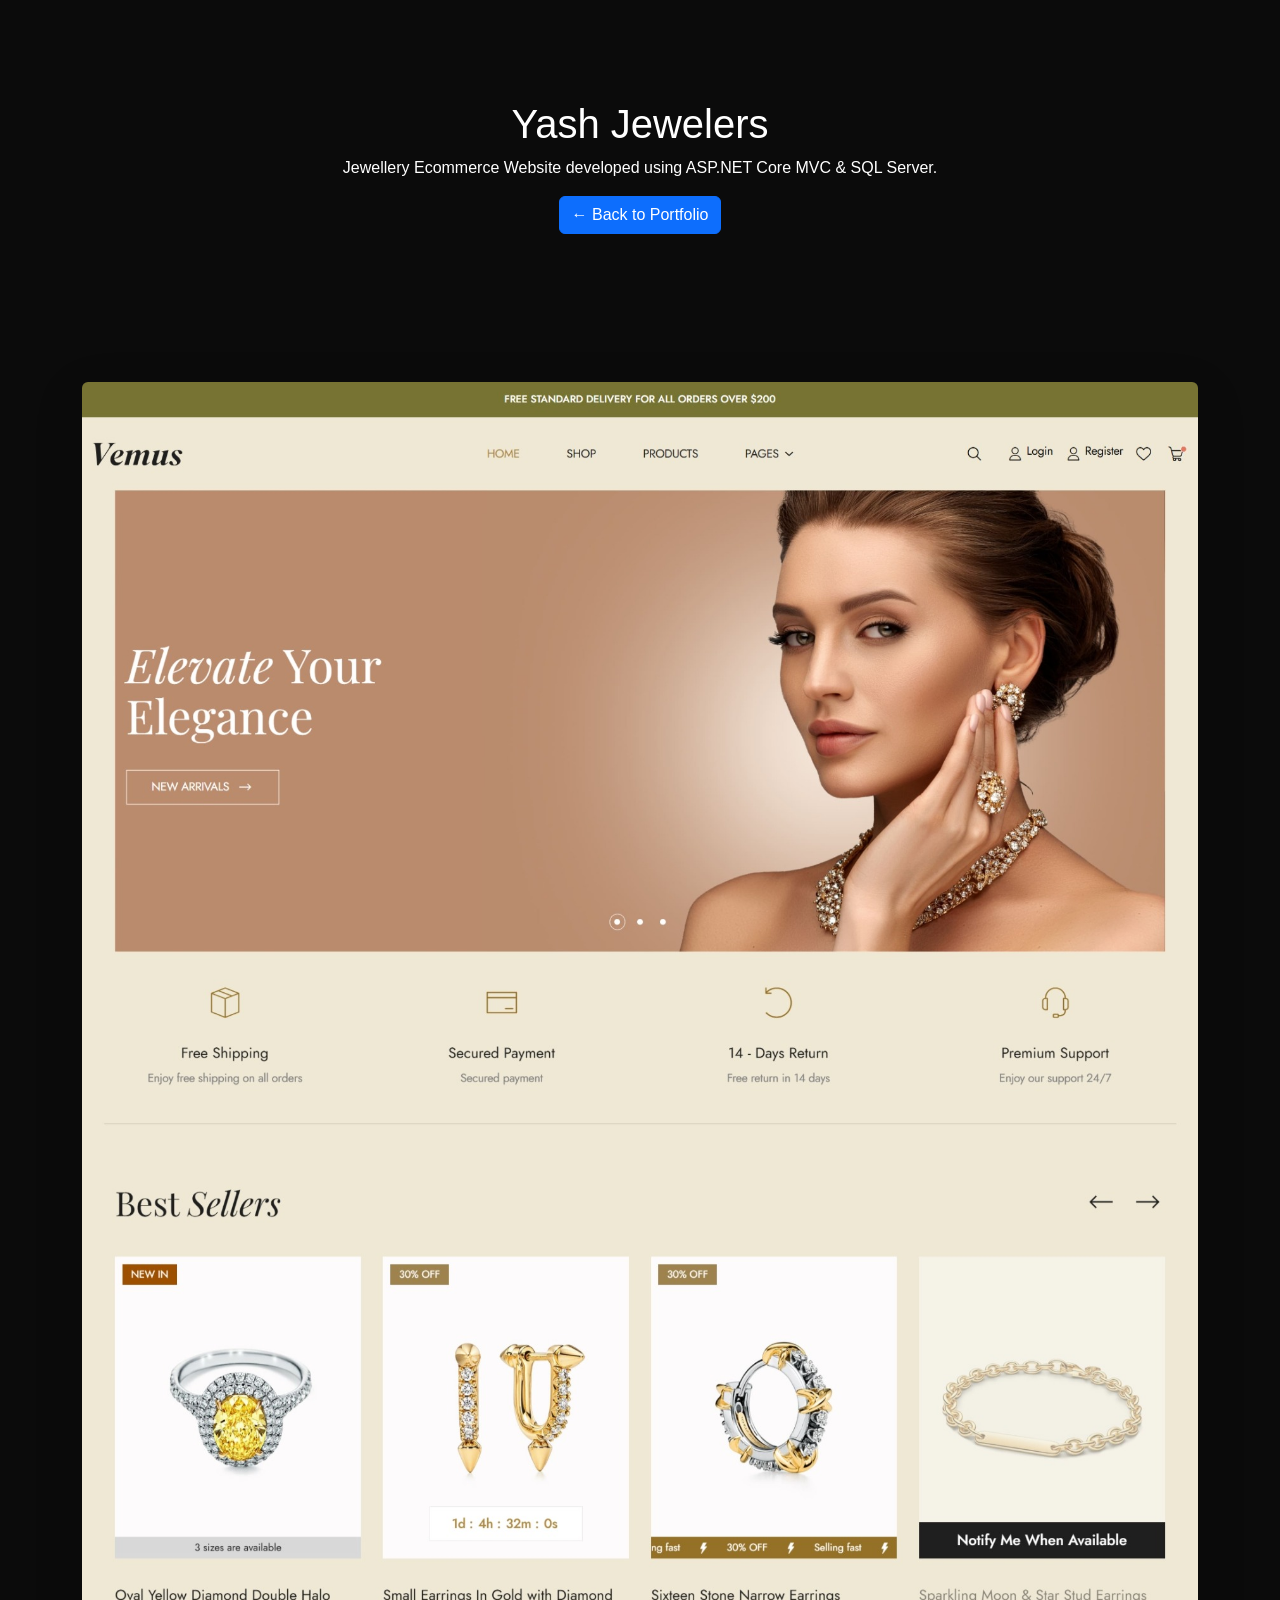
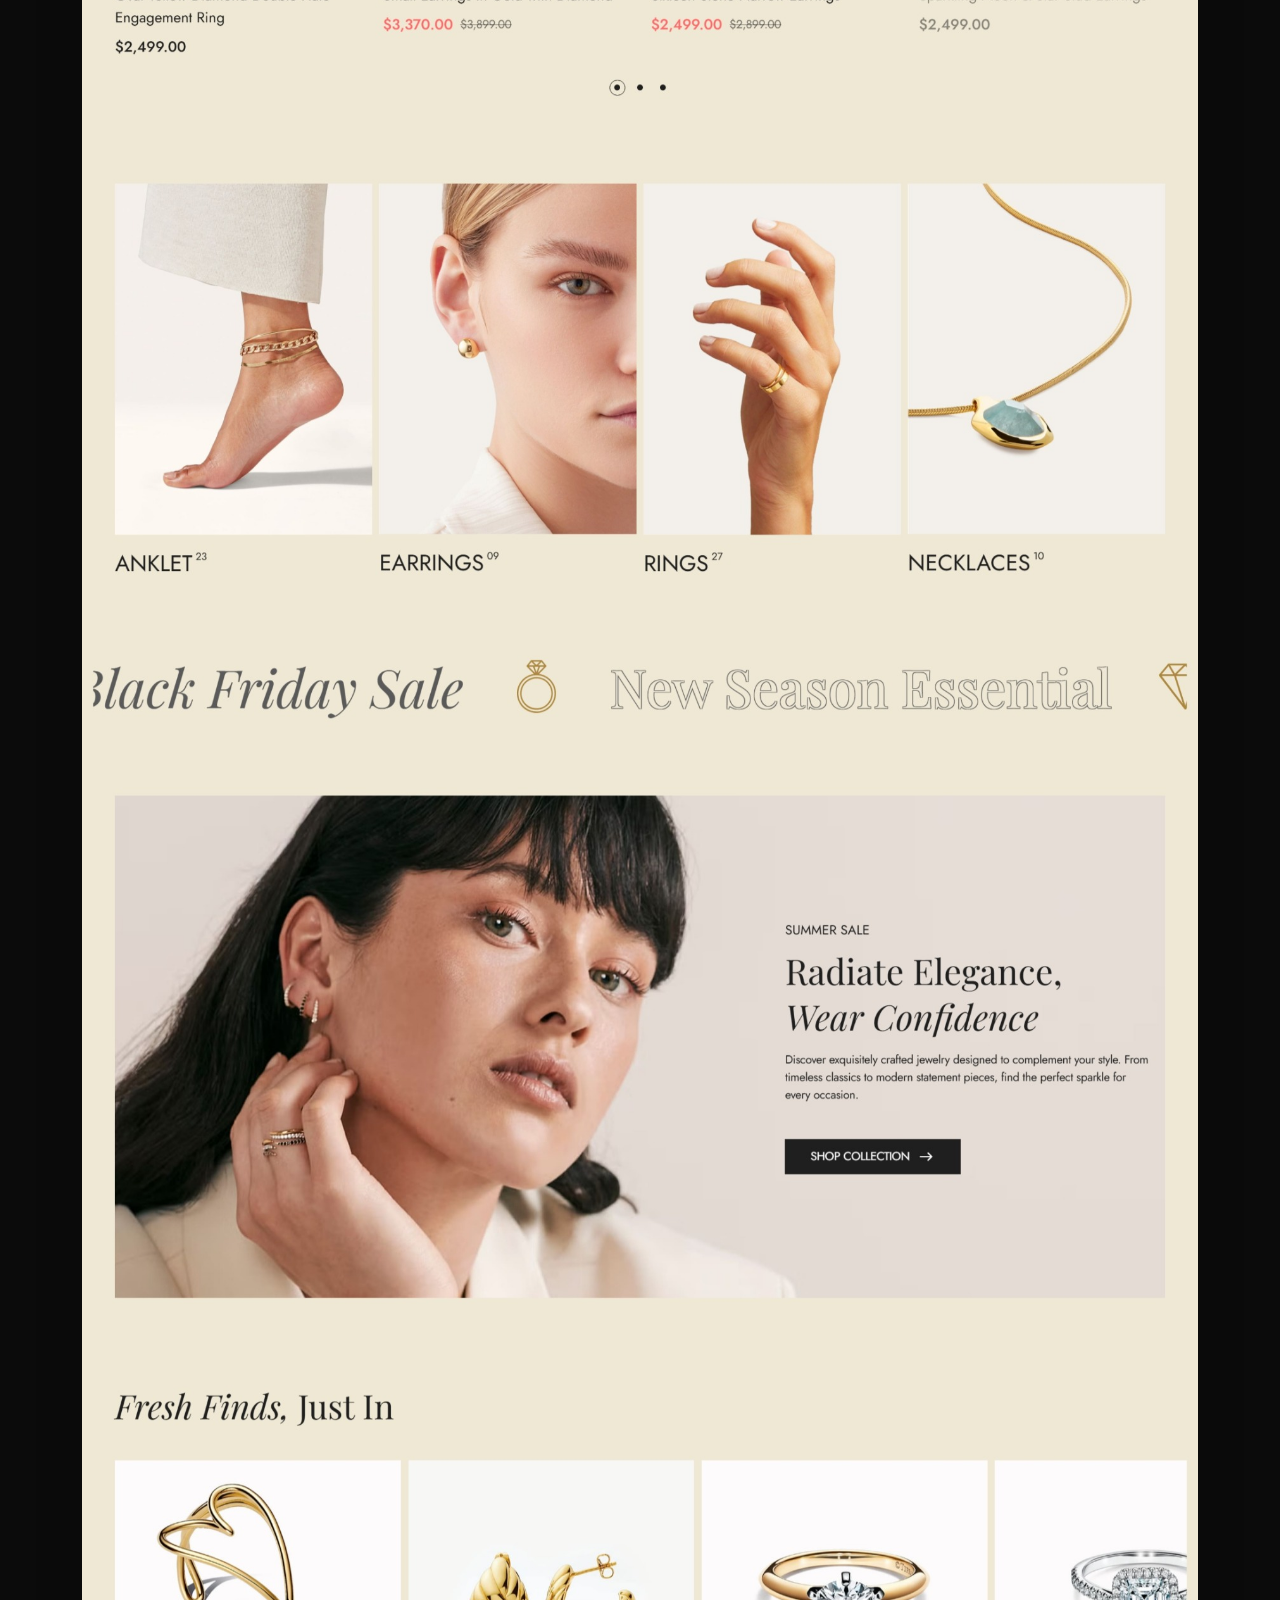
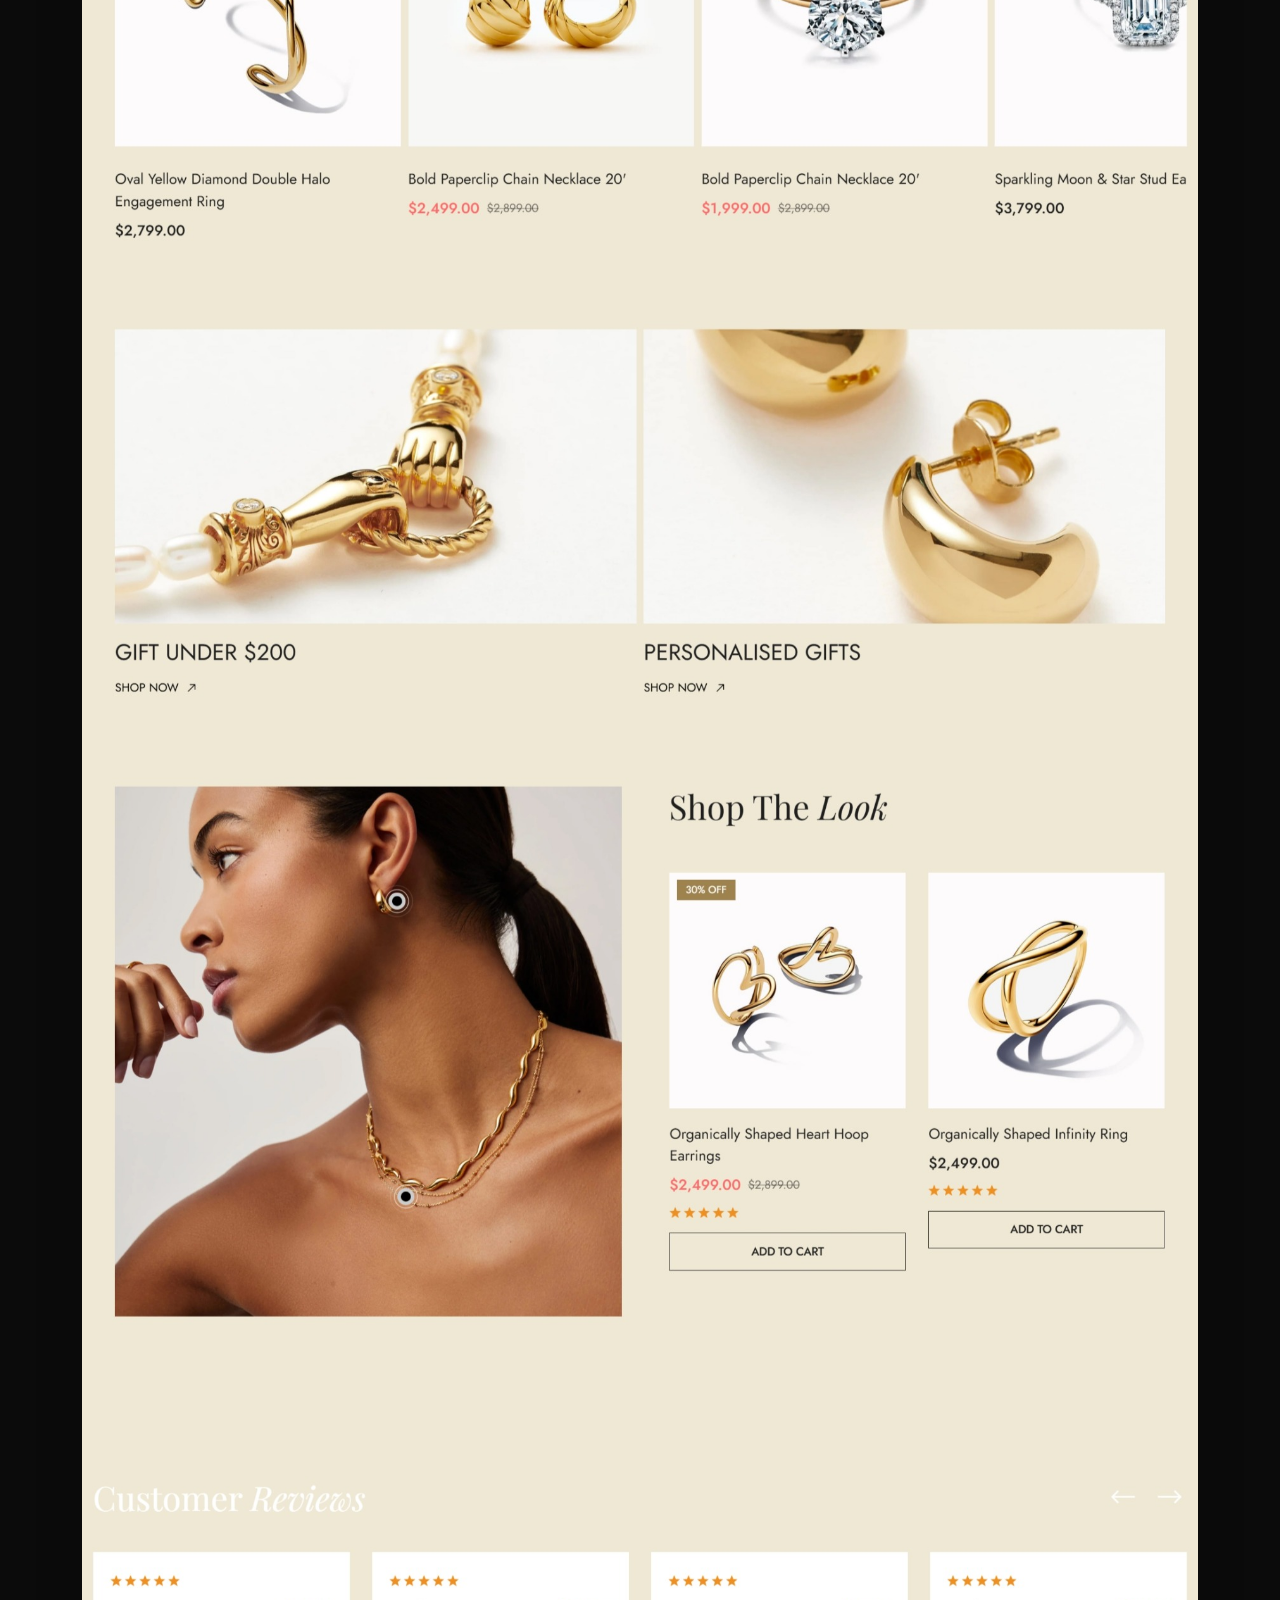
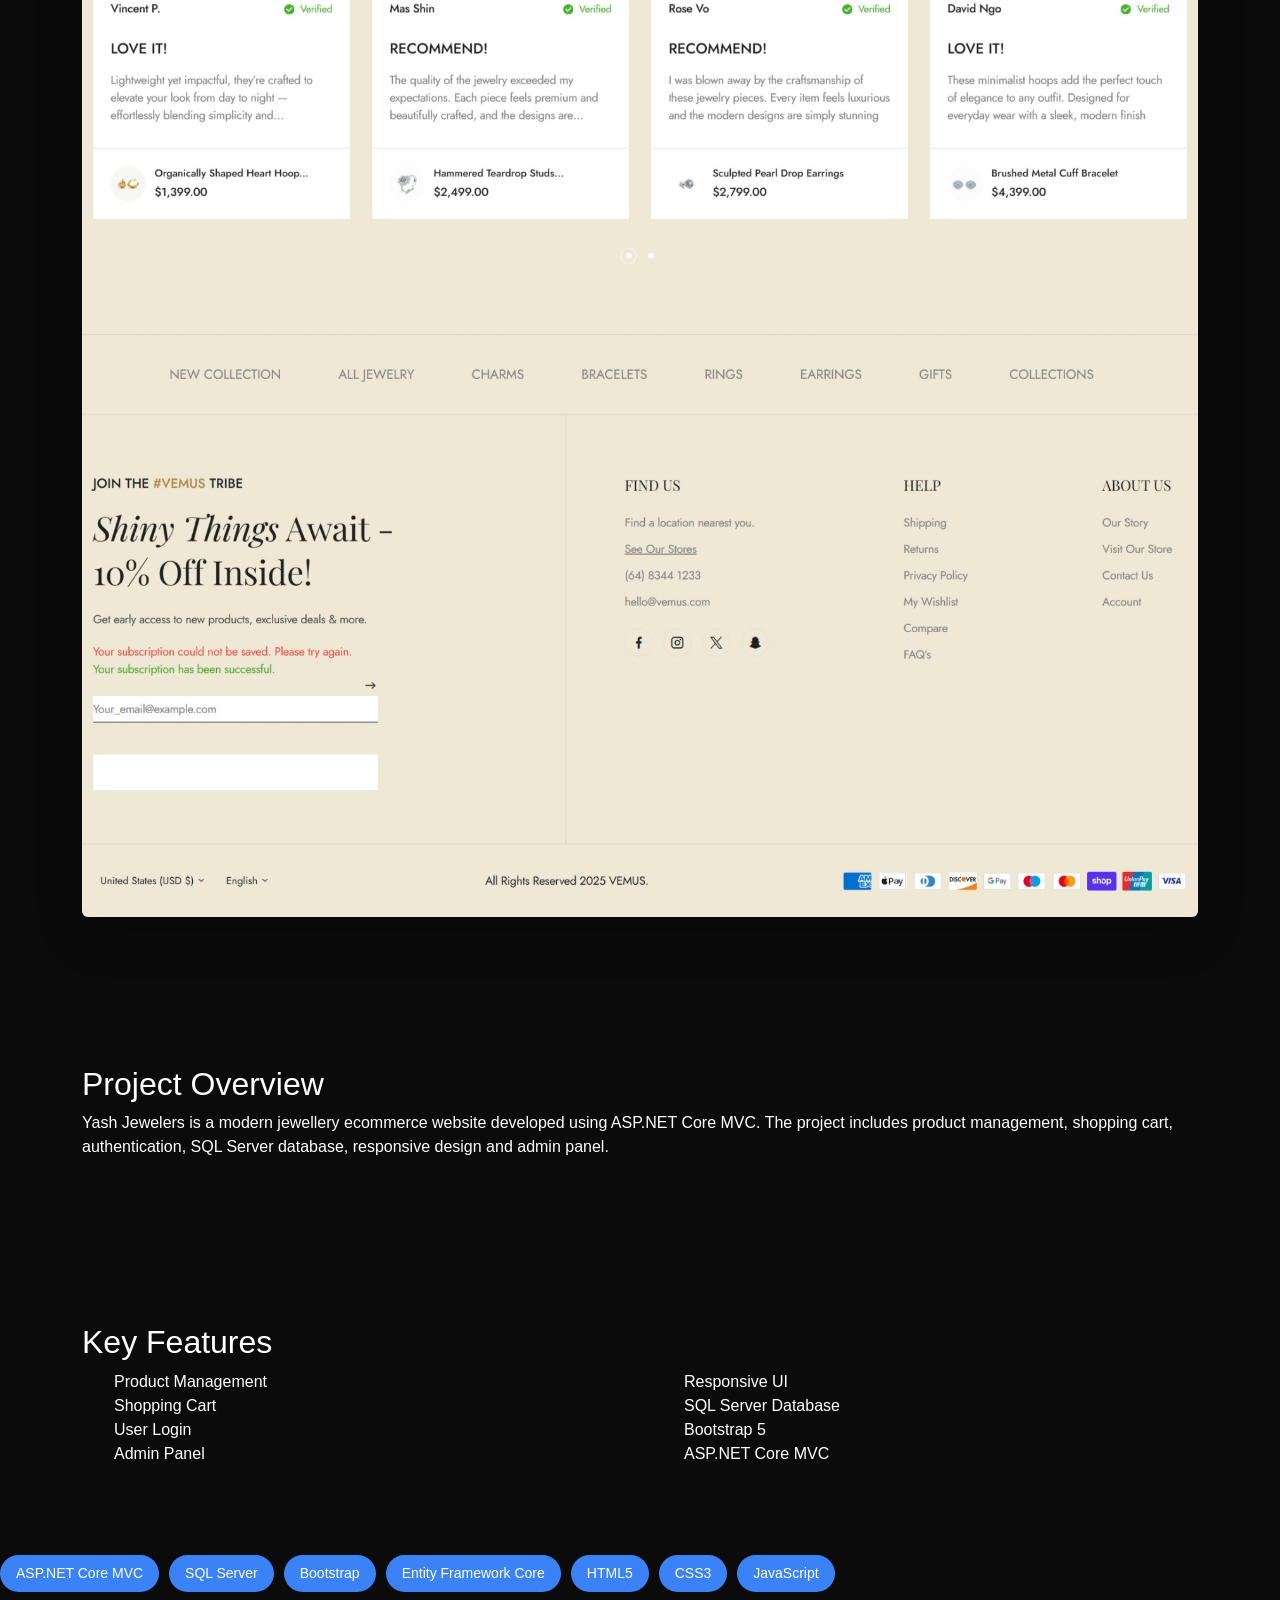
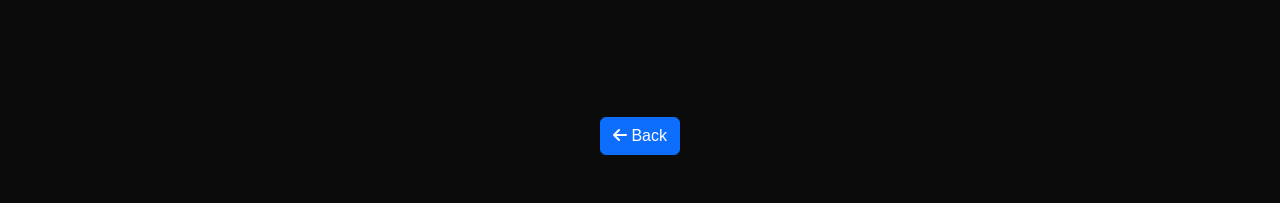
==== yash-jewelers.html @ 98152ed1 "Initial Portfolio" ====
<!DOCTYPE html>
<html lang="en">

<head>

<meta charset="UTF-8">

<meta name="viewport" content="width=device-width, initial-scale=1.0">

<title>Yash Jewelers | Muhammad Sami</title>

<link href="https://cdn.jsdelivr.net/npm/bootstrap@5.3.8/dist/css/bootstrap.min.css" rel="stylesheet">

<link rel="stylesheet"
href="https://cdnjs.cloudflare.com/ajax/libs/font-awesome/6.7.2/css/all.min.css">

<link rel="stylesheet" href="css/style.css">

</head>

<body>




    <section class="project-hero">

<div class="container text-center">

<h1>Yash Jewelers</h1>

<p>

Jewellery Ecommerce Website developed using
ASP.NET Core MVC & SQL Server.

</p>

<a href="index.html" class="btn btn-primary">

← Back to Portfolio

</a>

</div>

</section>


<section class="container py-5">

<img

src="Projects/Yash Jewelers.png.jpeg"

class="img-fluid rounded shadow-lg"

alt="">

</section>


<section class="container pb-5">

<h2>Project Overview</h2>

<p>

Yash Jewelers is a modern jewellery ecommerce website
developed using ASP.NET Core MVC.

The project includes product management,
shopping cart,
authentication,
SQL Server database,
responsive design
and admin panel.

</p>

</section>



<section class="container pb-5">

<h2>Key Features</h2>

<div class="row">

<div class="col-md-6">

<ul>

<li>Product Management</li>

<li>Shopping Cart</li>

<li>User Login</li>

<li>Admin Panel</li>

</ul>

</div>

<div class="col-md-6">

<ul>

<li>Responsive UI</li>

<li>SQL Server Database</li>

<li>Bootstrap 5</li>

<li>ASP.NET Core MVC</li>

</ul>

</div>

</div>

</section>



<div class="project-tech">

<span>ASP.NET Core MVC</span>

<span>SQL Server</span>

<span>Bootstrap</span>

<span>Entity Framework Core</span>

<span>HTML5</span>

<span>CSS3</span>

<span>JavaScript</span>

</div>


<!-- =========================
        Buttons
========================== -->

<section class="container text-center pb-5">

    <a href="index.html"

        class="btn btn-primary custom-btn">

        <i class="fa-solid fa-arrow-left"></i>

        Back

    </a>

</section>

<!-- Bootstrap JS -->

<script src="https://cdn.jsdelivr.net/npm/bootstrap@5.3.8/dist/js/bootstrap.bundle.min.js"></script>






</body>

</html>
---- css/style.css ----
/* =========================
   Google Font
========================= */

*{
    margin:0;
    padding:0;
    box-sizing:border-box;
}

html{
    scroll-behavior:smooth;
}

body{

    font-family:'Inter',sans-serif;

    background:#0B0B0B;

    color:#ffffff;

    overflow-x:hidden;
}

a{

    text-decoration:none;
    color:inherit;
}

ul{

    list-style:none;
}

img{

    max-width:100%;
    display:block;
}

.container{

    max-width:1140px;
}

section{
        padding:100px 0;
}

/* ===========================
        Navbar
=========================== */

.custom-navbar{

    position: fixed;
    top:0;
    left:0;
    width:100%;

    z-index:999;

    padding:18px 0;

    background:rgba(15,15,15,.70);

    backdrop-filter:blur(18px);

    border-bottom:1px solid rgba(255,255,255,.08);
}

.logo{

    font-size:30px;

    font-weight:800;

    color:#fff !important;
}

.logo span{

    color:#3B82F6;
}

.navbar-nav{

    gap:20px;
}

.nav-link{

    color:#cfcfcf !important;

    font-weight:500;

    transition:.3s;
}

.nav-link:hover{

    color:#3B82F6 !important;
}

.nav-link.active{

    color:#3B82F6 !important;
}

.navbar-toggler{

    border:none;
    color:white;
}

.navbar-toggler:focus{

    box-shadow:none;
}
/*==========================
        Hero Section
==========================*/

.hero{
    position: relative;
    overflow: hidden;
}

.hero::before{
    content: "";
    position: absolute;
    width: 550px;
    height: 550px;
    background: #3B82F6;
    filter: blur(180px);
    opacity: .15;
    top: -120px;
    right: -100px;
    border-radius: 50%;
    z-index: -1;
}

.hero-subtitle{
    color:#3B82F6;
    font-size:18px;
    margin-bottom:15px;
}

.hero-title{
    font-size:68px;
    font-weight:800;
    line-height:1.1;
}

.hero-title span{
    color:#3B82F6;
}

.hero-role{
    margin-top:20px;
    font-size:36px;
    color:#d8d8d8;
}

.hero-description{
    margin-top:25px;
    max-width:520px;
    color:#b5b5b5;
    line-height:1.9;
}

.hero-buttons{

    margin-top:45px;

    display:flex;

    gap:18px;

    flex-wrap:wrap;

    align-items:center;

}

.custom-btn-outline{

    display:inline-flex;

    align-items:center;

    justify-content:center;

    gap:10px;

    padding:14px 32px;

    border:2px solid #3B82F6;

    border-radius:12px;

    color:#ffffff;

    background:transparent;

    font-weight:600;

    transition:.35s ease;

}

.custom-btn-outline:hover{

    background:#3B82F6;

    color:#fff;

    transform:translateY(-5px);

    box-shadow:0 15px 35px rgba(59,130,246,.35);

}

.hero-right{
    position:relative;
    display:flex;
    justify-content:center;
    align-items:center;
    min-height:550px;
}

.hero-image{
    width:400px;
    height:400px;
    border-radius:50%;
    overflow:hidden;
    border:5px solid rgba(59,130,246,.45);
    box-shadow:0 0 70px rgba(59,130,246,.35);
    z-index:5;
}

.hero-image img{
    width:100%;
    height:100%;
    object-fit:cover;
}



/*==========================
    Floating Cards
==========================*/

.floating-tech{
    position:absolute;
    inset:0;
    pointer-events:none;
}.tech-card{

    position:absolute;

    display:flex;
    align-items:center;
    gap:10px;

    padding:12px 20px;

    background:rgba(22,22,22,.85);

    backdrop-filter:blur(15px);

    border:1px solid rgba(255,255,255,.08);

    border-radius:15px;

    color:#fff;

    font-size:15px;

    font-weight:600;

    box-shadow:0 15px 35px rgba(0,0,0,.35);

    transition:.35s;

    animation:floating 4s ease-in-out infinite;
}

.tech-card:hover{

    transform:scale(1.08);

    border-color:#3B82F6;

    box-shadow:0 0 25px rgba(59,130,246,.5);
}

.tech-card i{

    font-size:22px;

    color:#3B82F6;
}

.tech-card i{

    color:#3B82F6;

    font-size:20px;
}
/* Top Center */
.tech-card-1{
    top:20px;
    left:50%;
    transform:translateX(-50%);
}

/* Left Center */
.tech-card-2{
    top:50%;
    left:-30px;
    transform:translateY(-50%);
}

/* Right Center */
.tech-card-3{
    top:50%;
    right:-30px;
    transform:translateY(-50%);
}

/* Bottom Center */
.tech-card-4{
    bottom:20px;
    left:50%;
    transform:translateX(-50%);
}

/* Top Left */
.tech-card-5{
    top:80px;
    left:20px;
}

/* Top Right */
.tech-card-6{
    top:80px;
    right:20px;
}

/* Bottom Left */
.tech-card-7{
    bottom:80px;
    left:20px;
}

/* Bottom Right */
.tech-card-8{
    bottom:80px;
    right:20px;
}

@keyframes float{

    0%{
        transform:translateY(0);
    }

    50%{
        transform:translateY(-12px);
    }

    100%{
        transform:translateY(0);
    }

}

#typing{

    color:#3B82F6;

    border-right:3px solid #3B82F6;

    padding-right:5px;

    animation:blink .8s infinite;
}

@keyframes blink{

    50%{

        border-color:transparent;
    }

}

.hero-social{

    margin-top:35px;

    display:flex;

    gap:20px;
}

.hero-social a{

    width:50px;

    height:50px;

    border-radius:50%;

    display:flex;

    justify-content:center;

    align-items:center;

    background:#161616;

    color:white;

    font-size:20px;

    transition:.4s;
}

.hero-social a:hover{

    background:#3B82F6;

    transform:translateY(-8px);

    box-shadow:0 0 25px rgba(59,130,246,.45);
}

.hero{
    min-height:100vh;
    display:flex;
    align-items:center;
    padding-top:90px;
    padding-bottom:40px;
}

/*==========================
        About
===========================*/

.about{

    background:#111111;
}

.section-subtitle{

    color:#3B82F6;

    font-weight:600;

    margin-bottom:15px;
}

.section-title{

    font-size:42px;

    font-weight:700;

    margin-bottom:25px;
}

.about-text{

    color:#B8B8B8;

    line-height:1.9;

    margin-bottom:35px;
}

.about-image{

    width:360px;

    height:360px;

    border-radius:20px;

    overflow:hidden;

    border:3px solid rgba(59,130,246,.3);

    box-shadow:0 0 40px rgba(59,130,246,.2);
}

.about-image img{

    width:100%;

    height:100%;

    object-fit:cover;
}

.about-info{

    display:grid;

    grid-template-columns:repeat(2,1fr);

    gap:20px;
}

.about-info div{

    background:#171717;

    padding:20px;

    border-radius:12px;

    border:1px solid rgba(255,255,255,.08);
}

.about-info h5{

    color:#3B82F6;

    margin-bottom:8px;
}

/*==========================
        Skills
==========================*/

.skills{

    background:#0F1117;
}

.skill-card{

    background:#161B22;

    border:1px solid rgba(255,255,255,.08);

    border-radius:18px;

    padding:40px 25px;

    text-align:center;

    transition:.4s;

    height:100%;
}

.skill-card:hover{

    transform:translateY(-10px);

    border-color:#3B82F6;

    box-shadow:0 15px 40px rgba(59,130,246,.25);
}

.skill-card i{

    font-size:50px;

    color:#3B82F6;

    margin-bottom:20px;
}

.skill-card h4{

    margin-bottom:15px;

    font-weight:700;
}

.skill-card p{

    color:#B8B8B8;

    line-height:1.8;
}
/*==========================
        Education
==========================*/

.education{
    background:#111;
}

.timeline{
    position:relative;
    max-width:1100px;
    margin:auto;
    padding:40px 0;
}

.timeline::before{

    content:"";

    position:absolute;

    left:50%;

    top:0;

    transform:translateX(-50%);

    width:3px;

    height:100%;

    background:#3B82F6;
}

/* Timeline Item */

.timeline-item{

    position:relative;

    width:50%;

    padding:20px 50px;

}

.timeline-item.right{

    margin-left:50%;
}

/* Dot */

.timeline-dot{

    position:absolute;

    top:40px;

    right:-11px;

    width:22px;

    height:22px;

    background:#3B82F6;

    border-radius:50%;

    border:4px solid #111;

    z-index:5;
}

.timeline-item.right .timeline-dot{

    left:-11px;

    right:auto;
}

/* Card */

.timeline-content{

    background:#181818;

    border:1px solid rgba(255,255,255,.08);

    border-radius:18px;

    padding:28px;

    transition:.4s;
}

.timeline-content:hover{

    transform:translateY(-8px);

    border-color:#3B82F6;

    box-shadow:0 15px 35px rgba(59,130,246,.25);
}

/* Year */

.year{

    display:inline-block;

    padding:6px 14px;

    border-radius:30px;

    background:#3B82F6;

    color:#fff;

    font-size:13px;

    margin-bottom:18px;
}

.timeline-content h4{

    margin-bottom:12px;

    font-weight:700;
}

.timeline-content p{

    color:#bdbdbd;

    line-height:1.8;
}

.education-list{

    margin-top:15px;

    padding-left:18px;
}

.education-list li{

    color:#bdbdbd;

    margin-bottom:8px;
}


/*==========================
        Projects
==========================*/

.projects{

    background:#0B0F19;
}

.project-card{

    background:#181818;

    border-radius:18px;

    overflow:hidden;

    border:1px solid rgba(255,255,255,.08);

    transition:.4s;
}

.project-card:hover{

    transform:translateY(-12px);

    box-shadow:0 20px 40px rgba(59,130,246,.25);
}

.project-card img{
    width:100%;
    height:260px;
    object-fit:cover;
    object-position:top;
    display:block;
}

.project-content{

    padding:25px;
}

.project-content h4{

    margin-bottom:15px;
}

.project-content p{

    color:#BDBDBD;

    line-height:1.8;
}

.project-tech{

    display:flex;

    flex-wrap:wrap;

    gap:10px;

    margin:25px 0;
}

.project-tech span{

    background:#3B82F6;

    padding:8px 16px;

    border-radius:30px;

    font-size:14px;
}

.project-btn{

    display:flex;

    gap:15px;
}

.project-btn a{

    padding:12px 25px;

    border-radius:10px;

    background:#242424;

    transition:.3s;
}

.project-btn a:hover{

    background:#3B82F6;
}

/*==========================
        Lightbox
==========================*/

.project-image{

    cursor:pointer;

    transition:.5s;
}

.project-image:hover{

    transform:scale(1.05);
}

#lightbox{

    position:fixed;

    top:0;

    left:0;

    width:100%;

    height:100%;

    background:rgba(0,0,0,.93);

    display:flex;

    justify-content:center;

    align-items:center;

    opacity:0;

    visibility:hidden;

    transition:.35s;

    z-index:99999;
}

#lightbox.active{

    opacity:1;

    visibility:visible;
}

#lightbox img{

    max-width:90%;

    max-height:90%;

    border-radius:15px;

    box-shadow:0 0 60px rgba(59,130,246,.4);

    animation:zoom .35s;
}

#close-btn{

    position:absolute;

    top:25px;

    right:40px;

    font-size:50px;

    color:white;

    cursor:pointer;

    transition:.3s;
}

#close-btn:hover{

    color:#3B82F6;
}

@keyframes zoom{

from{

transform:scale(.7);

opacity:0;

}

to{

transform:scale(1);

opacity:1;

}

}



/*==========================
        Contact
==========================*/

.contact{

    background:#111;

}

.contact-box{

    display:flex;

    align-items:center;

    gap:20px;

    margin-bottom:25px;

    padding:20px;

    background:#181818;

    border-radius:15px;

    transition:.3s;
}

.contact-box:hover{

    transform:translateY(-5px);

    border:1px solid #3B82F6;
}

.contact-box i{

    width:60px;

    height:60px;

    display:flex;

    align-items:center;

    justify-content:center;

    background:#3B82F6;

    border-radius:50%;

    font-size:24px;
}

.contact-form{

    display:flex;

    flex-direction:column;

    gap:20px;
}

.contact-form .form-control{

    background:#181818;

    border:1px solid #2a2a2a;

    color:#fff;

    padding:15px;
}

.contact-form .form-control:focus{

    border-color:#3B82F6;

    box-shadow:none;

    background:#181818;

    color:#fff;
}

.contact-form textarea{

    resize:none;
}


/*==========================
        Footer
==========================*/

.footer{

    background:#080808;

    padding:80px 0 40px;

    text-align:center;

    border-top:1px solid rgba(255,255,255,.08);

}

.footer h2{

    font-size:38px;

    font-weight:800;

}

.footer span{

    color:#3B82F6;

}

.footer p{

    color:#999;

    margin-top:15px;

}

.social-links{

    display:flex;

    justify-content:center;

    gap:20px;

    margin:40px 0;

}

.social-links a{

    width:55px;

    height:55px;

    border-radius:50%;

    display:flex;

    justify-content:center;

    align-items:center;

    background:#171717;

    color:#fff;

    font-size:22px;

    transition:.4s;

}

.social-links a:hover{

    background:#3B82F6;

    transform:translateY(-8px) rotate(360deg);

}

.footer hr{

    border-color:#222;

}

.copyright{

    margin-top:20px;

    color:#777;

}

/*==========================
        Footer
==========================*/

.footer{

    background:#080808;

    padding:80px 0 30px;

    border-top:1px solid rgba(255,255,255,.08);

}

.footer-logo{

    font-size:38px;

    font-weight:800;

    color:#fff;

}

.footer-logo span{

    color:#3B82F6;

}

.footer-text{

    color:#9e9e9e;

    line-height:1.9;

    margin-top:20px;

}

.footer-heading{

    font-size:22px;

    margin-bottom:20px;

}

.footer-links{

    padding:0;

}

.footer-links li{

    margin-bottom:15px;

}

.footer-links a{

    color:#bdbdbd;

    transition:.3s;

}

.footer-links a:hover{

    color:#3B82F6;

    padding-left:8px;

}

.social-icons{

    display:flex;

    gap:15px;

    margin-top:20px;

}

.social-icons a{

    width:52px;

    height:52px;

    border-radius:50%;

    display:flex;

    justify-content:center;

    align-items:center;

    background:#171717;

    color:#fff;

    font-size:20px;

    transition:.4s;

}

.social-icons a:hover{

    background:#3B82F6;

    transform:translateY(-8px);

}

.footer hr{

    margin:50px 0 25px;

    border-color:rgba(255,255,255,.08);

}

.footer-bottom{

    display:flex;

    justify-content:space-between;

    align-items:center;

    flex-wrap:wrap;

    gap:10px;

}

.footer-bottom p{

    color:#8f8f8f;

    margin:0;

}

/*==========================
      Scroll To Top
==========================*/

#scrollTop{

    position:fixed;

    right:30px;

    bottom:30px;

    width:55px;

    height:55px;

    border:none;

    border-radius:50%;

    background:#3B82F6;

    color:#fff;

    font-size:22px;

    cursor:pointer;

    display:none;

    z-index:999;

    transition:.3s;

    box-shadow:0 15px 30px rgba(59,130,246,.35);

}

#scrollTop:hover{

    transform:translateY(-8px);

}

.custom-btn i,
.custom-btn-outline i{

    transition:.35s;

}

.custom-btn:hover i,
.custom-btn-outline:hover i{

    transform:translateX(4px);

}
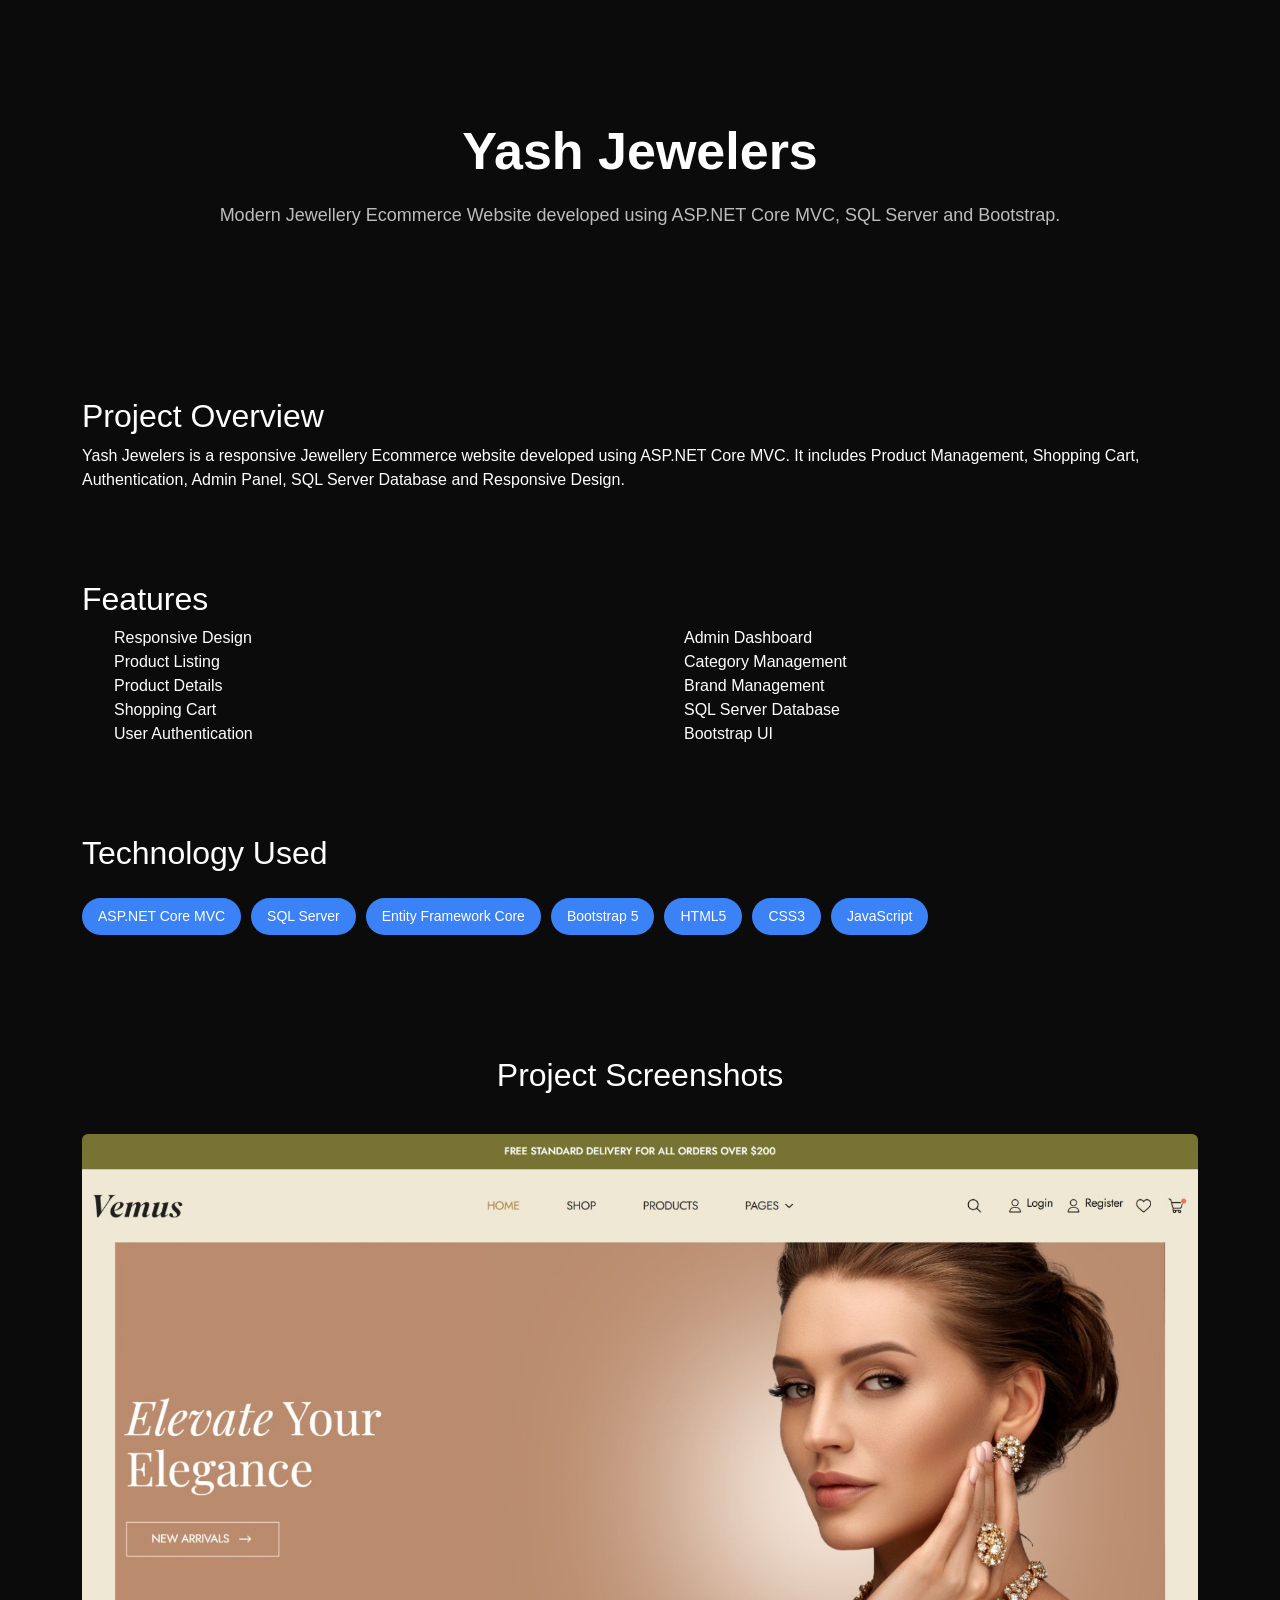
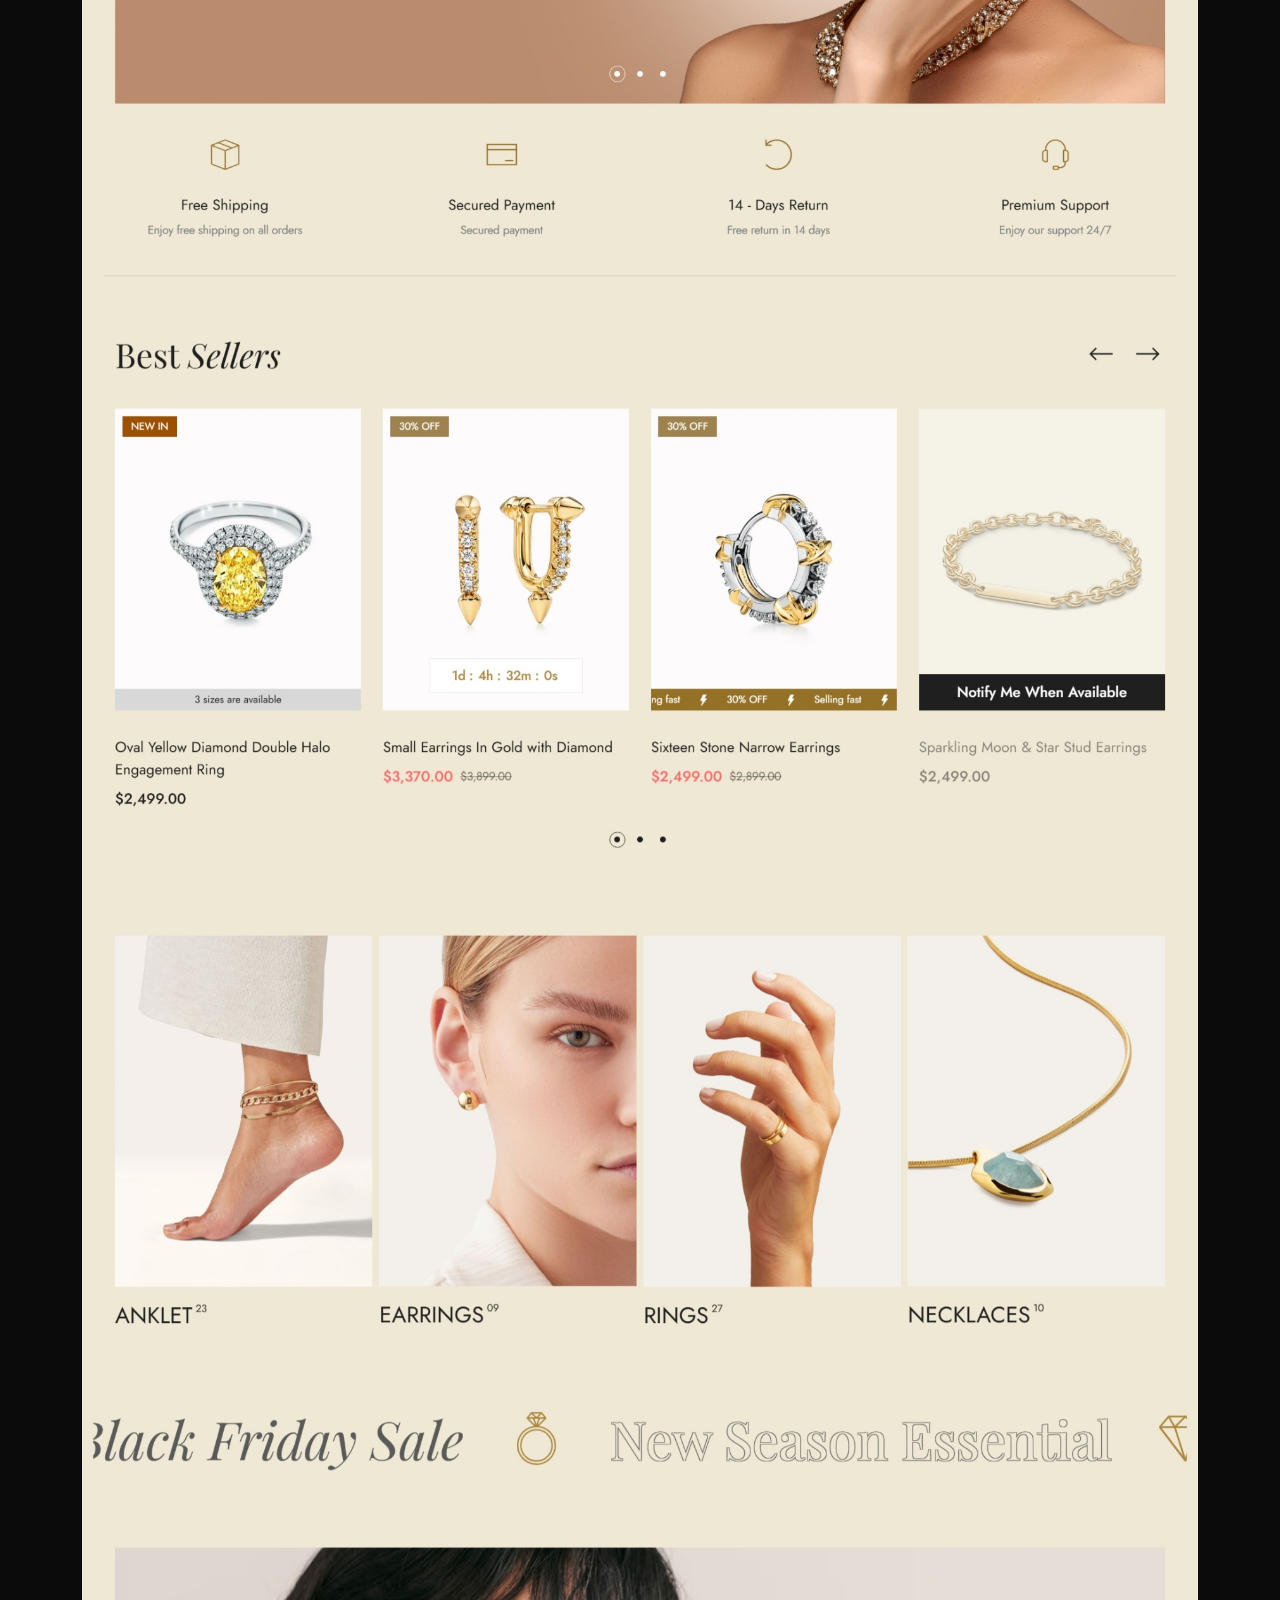
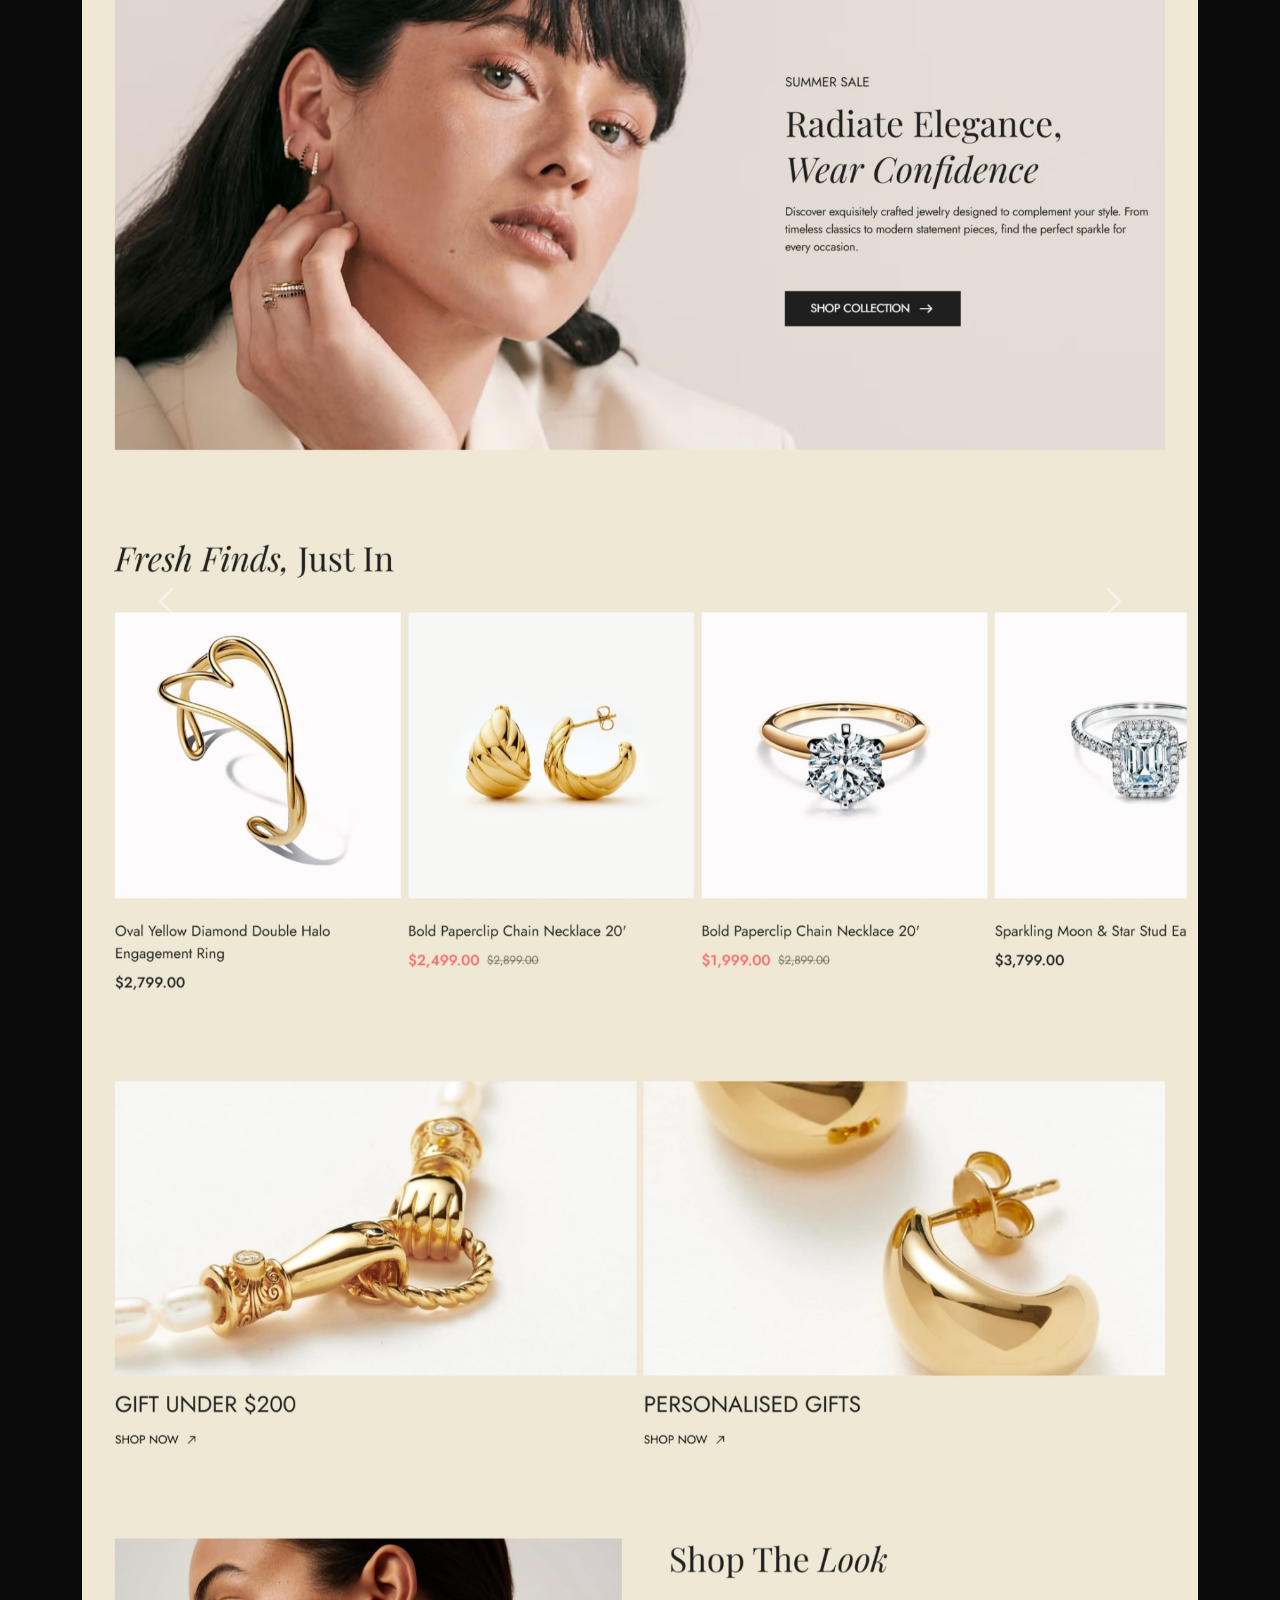
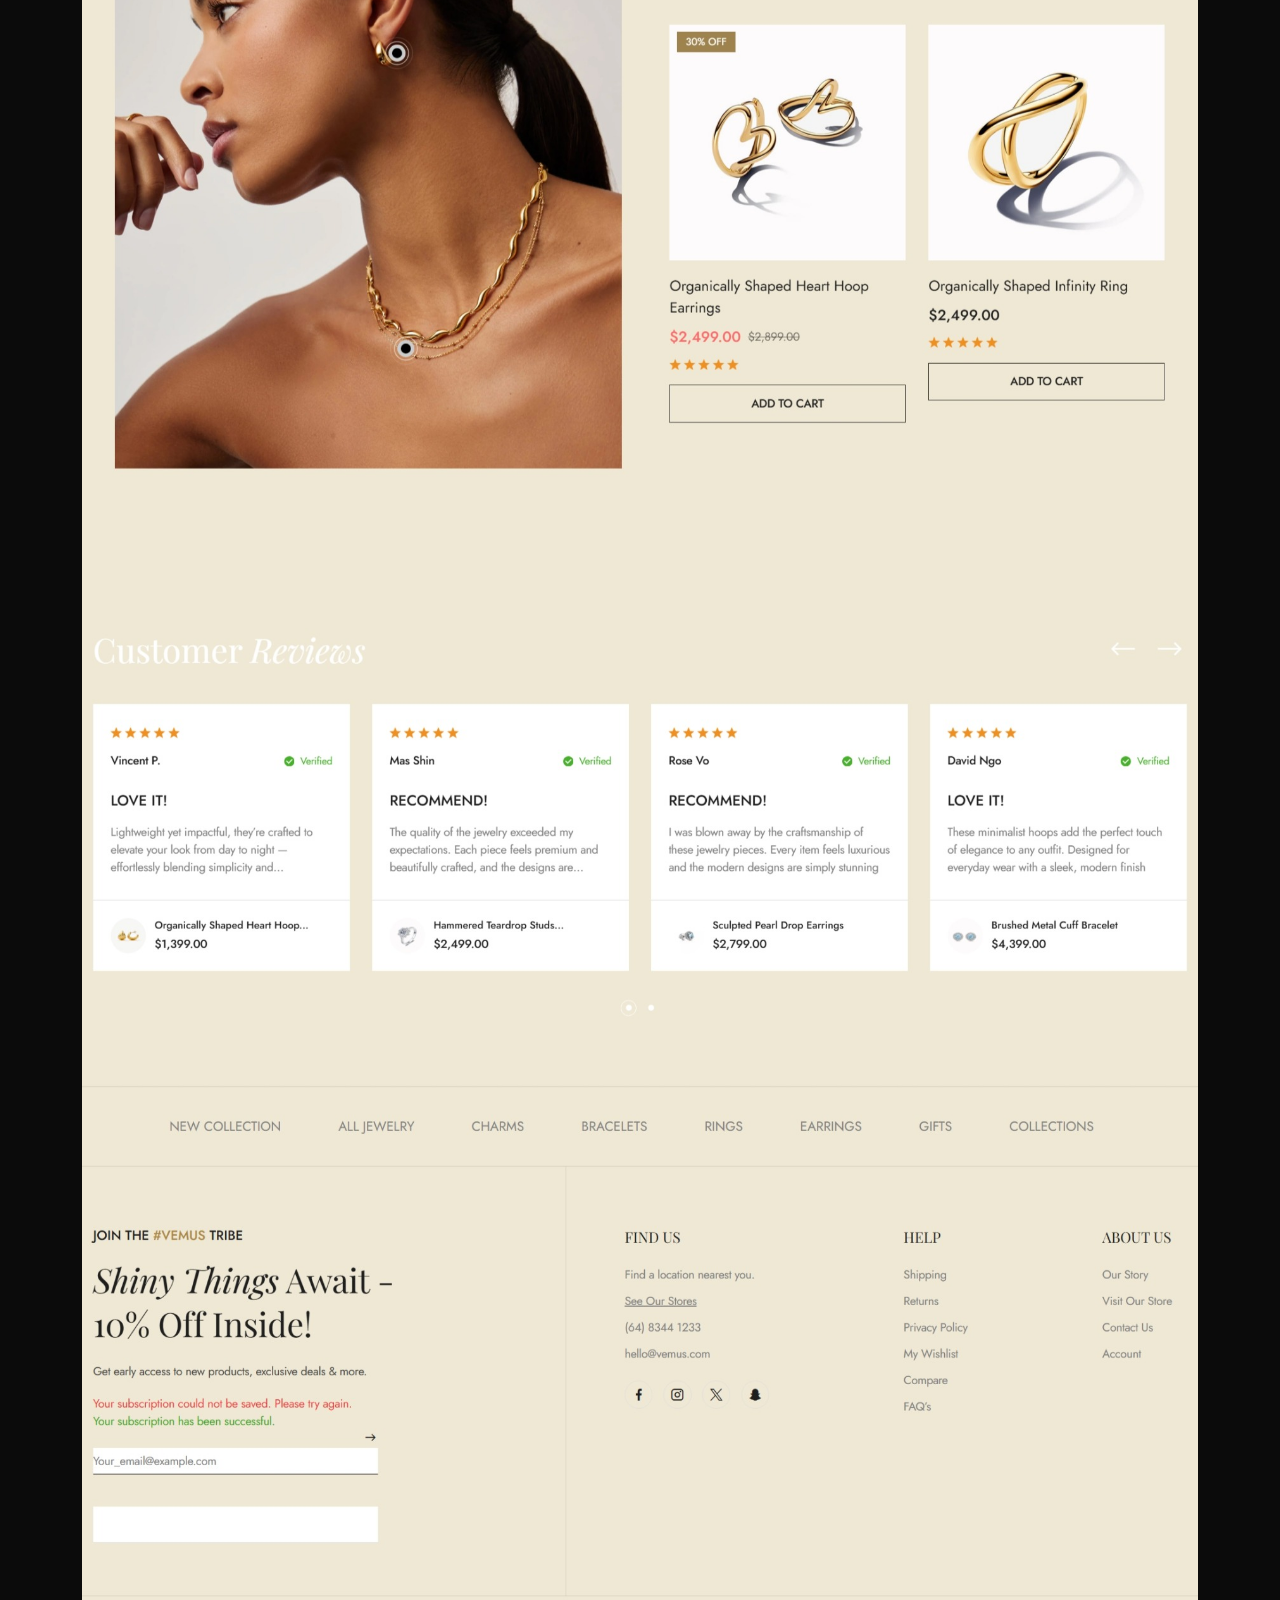
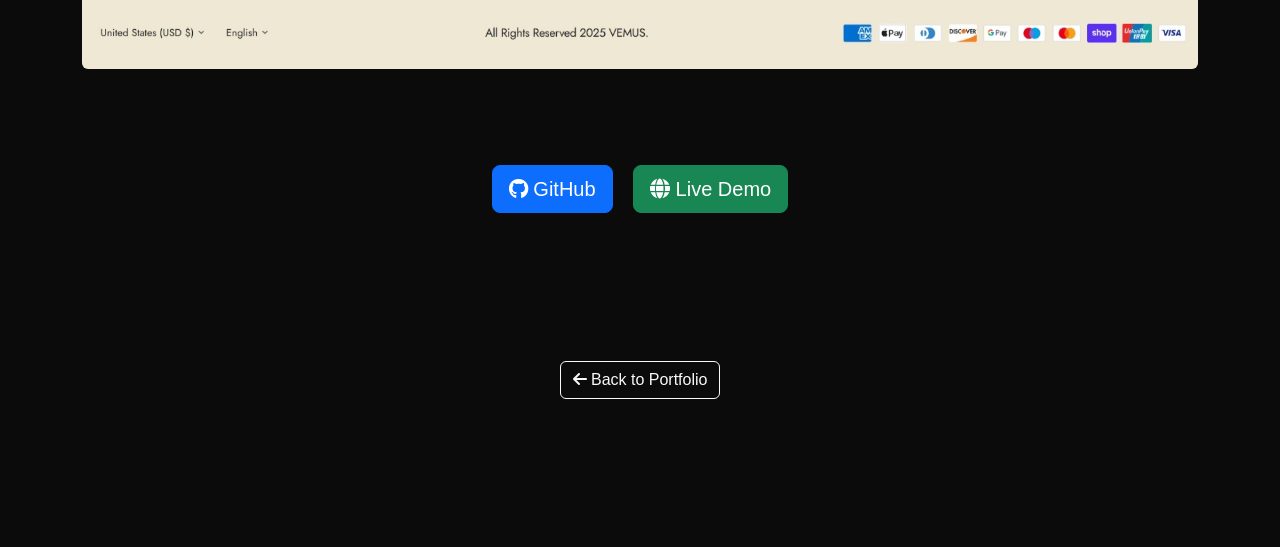
==== commit eea0e519: "Updated portfolio" ====
--- a/yash-jewelers.html
+++ b/yash-jewelers.html
@@ -22,146 +22,234 @@
 
 
 
-
     <section class="project-hero">
 
-<div class="container text-center">
-
-<h1>Yash Jewelers</h1>
+    <div class="container text-center">
+
+        <h1>Yash Jewelers</h1>
+
+        <p>
+            Modern Jewellery Ecommerce Website
+            developed using ASP.NET Core MVC,
+            SQL Server and Bootstrap.
+        </p>
+
+        <!-- <img src="Projects/Yash Jewelers Home.jpeg"
+             class="hero-image"
+             onclick="openImage(this.src)"> -->
+
+    </div>
+
+</section>
+
+
+
+<section class="container py-5">
+
+<h2>Project Overview</h2>
 
 <p>
 
-Jewellery Ecommerce Website developed using
-ASP.NET Core MVC & SQL Server.
+Yash Jewelers is a responsive Jewellery Ecommerce
+website developed using ASP.NET Core MVC.
+
+It includes Product Management,
+Shopping Cart,
+Authentication,
+Admin Panel,
+SQL Server Database
+and Responsive Design.
 
 </p>
 
-<a href="index.html" class="btn btn-primary">
-
-← Back to Portfolio
+</section>
+
+
+
+
+<section class="container py-4">
+
+<h2>Features</h2>
+
+<div class="row">
+
+<div class="col-md-6">
+
+<ul>
+
+<li>Responsive Design</li>
+
+<li>Product Listing</li>
+
+<li>Product Details</li>
+
+<li>Shopping Cart</li>
+
+<li>User Authentication</li>
+
+</ul>
+
+</div>
+
+<div class="col-md-6">
+
+<ul>
+
+<li>Admin Dashboard</li>
+
+<li>Category Management</li>
+
+<li>Brand Management</li>
+
+<li>SQL Server Database</li>
+
+<li>Bootstrap UI</li>
+
+</ul>
+
+</div>
+
+</div>
+
+</section>
+
+
+<section class="container py-5">
+
+<h2>Technology Used</h2>
+
+<div class="project-tech">
+
+<span>ASP.NET Core MVC</span>
+
+<span>SQL Server</span>
+
+<span>Entity Framework Core</span>
+
+<span>Bootstrap 5</span>
+
+<span>HTML5</span>
+
+<span>CSS3</span>
+
+<span>JavaScript</span>
+
+</div>
+
+</section>
+
+
+
+<section class="container py-5">
+
+<h2 class="text-center mb-4">
+
+Project Screenshots
+
+</h2>
+
+<div id="projectSlider"
+class="carousel slide"
+data-bs-ride="carousel">
+
+<div class="carousel-inner">
+
+<div class="carousel-item active">
+
+<img src="Projects/Yash Jewelers.png.jpeg"
+class="d-block w-100 rounded shadow">
+
+</div>
+
+<div class="carousel-item">
+
+<img src="Projects/Yash Jewelers About.png"
+class="d-block w-100 rounded shadow">
+
+</div>
+
+<div class="carousel-item">
+
+<img src="Projects/Yash Jewelers_Home_Products.png"
+class="d-block w-100 rounded shadow">
+
+</div>
+
+<div class="carousel-item">
+
+<img src="Projects/Yash Jewelers Contactus.png"
+class="d-block w-100 rounded shadow">
+
+</div>
+
+</div>
+
+<button
+class="carousel-control-prev"
+type="button"
+data-bs-target="#projectSlider"
+data-bs-slide="prev">
+
+<span class="carousel-control-prev-icon"></span>
+
+</button>
+
+<button
+class="carousel-control-next"
+type="button"
+data-bs-target="#projectSlider"
+data-bs-slide="next">
+
+<span class="carousel-control-next-icon"></span>
+
+</button>
+
+</div>
+
+</section>
+
+
+
+<section class="text-center py-5">
+
+<a href="https://github.com/USERNAME/Project-Yash-Jewelers"
+
+class="btn btn-primary btn-lg me-3">
+
+<i class="fab fa-github"></i>
+
+GitHub
 
 </a>
 
-</div>
-
-</section>
-
-
-<section class="container py-5">
-
-<img
-
-src="Projects/Yash Jewelers.png.jpeg"
-
-class="img-fluid rounded shadow-lg"
-
-alt="">
-
-</section>
-
-
-<section class="container pb-5">
-
-<h2>Project Overview</h2>
-
-<p>
-
-Yash Jewelers is a modern jewellery ecommerce website
-developed using ASP.NET Core MVC.
-
-The project includes product management,
-shopping cart,
-authentication,
-SQL Server database,
-responsive design
-and admin panel.
-
-</p>
-
-</section>
-
-
-
-<section class="container pb-5">
-
-<h2>Key Features</h2>
-
-<div class="row">
-
-<div class="col-md-6">
-
-<ul>
-
-<li>Product Management</li>
-
-<li>Shopping Cart</li>
-
-<li>User Login</li>
-
-<li>Admin Panel</li>
-
-</ul>
-
-</div>
-
-<div class="col-md-6">
-
-<ul>
-
-<li>Responsive UI</li>
-
-<li>SQL Server Database</li>
-
-<li>Bootstrap 5</li>
-
-<li>ASP.NET Core MVC</li>
-
-</ul>
-
-</div>
-
-</div>
-
-</section>
-
-
-
-<div class="project-tech">
-
-<span>ASP.NET Core MVC</span>
-
-<span>SQL Server</span>
-
-<span>Bootstrap</span>
-
-<span>Entity Framework Core</span>
-
-<span>HTML5</span>
-
-<span>CSS3</span>
-
-<span>JavaScript</span>
-
-</div>
-
-
-<!-- =========================
-        Buttons
-========================== -->
-
-<section class="container text-center pb-5">
-
-    <a href="index.html"
-
-        class="btn btn-primary custom-btn">
-
-        <i class="fa-solid fa-arrow-left"></i>
-
-        Back
-
-    </a>
-
-</section>
+<a href="#"
+
+class="btn btn-success btn-lg">
+
+<i class="fas fa-globe"></i>
+
+Live Demo
+
+</a>
+
+</section>
+
+
+
+<section class="text-center mb-5">
+
+<a href="index.html"
+
+class="btn btn-outline-light">
+
+<i class="fa-solid fa-arrow-left"></i>
+
+Back to Portfolio
+
+</a>
+
+</section>
+
 
 <!-- Bootstrap JS -->
 
--- a/css/style.css
+++ b/css/style.css
@@ -230,7 +230,6 @@
     align-items:center;
     min-height:550px;
 }
-
 .hero-image{
     width:400px;
     height:400px;
@@ -1344,4 +1343,216 @@
 
     transform:translateX(4px);
 
+}
+
+/* ===========================
+   Contact Form Professional
+=========================== */
+
+.contact-form .form-control {
+    background: #1b1b1b;
+    color: #fff;
+    border: 1px solid #3a3a3a;
+    border-radius: 12px;
+    padding: 15px 18px;
+    font-size: 16px;
+    transition: all .3s ease;
+    box-shadow: none;
+}
+
+.contact-form .form-control::placeholder {
+    color: #bdbdbd;
+    opacity: 1;
+}
+
+.contact-form .form-control:focus {
+    background: #202020;
+    color: #fff;
+    border-color: #0d6efd;
+    box-shadow: 0 0 12px rgba(13,110,253,.35);
+    outline: none;
+}
+
+.contact-form textarea {
+    resize: none;
+    min-height: 180px;
+}
+
+.contact-form .btn {
+    border-radius: 12px;
+    font-size: 17px;
+    font-weight: 600;
+    transition: .3s;
+}
+
+.contact-form .btn:hover {
+    transform: translateY(-3px);
+    box-shadow: 0 10px 25px rgba(13,110,253,.35);
+}
+
+.nav-link.active{
+    color:#0d6efd !important;
+}
+
+
+.reveal{
+    opacity:0;
+    transform:translateY(40px);
+    transition:.8s;
+}
+
+.reveal.active{
+    opacity:1;
+    transform:translateY(0);
+}
+
+
+/*==================================
+        Project Detail Page
+==================================*/
+
+.project-hero{
+
+    padding:120px 0 80px;
+
+    text-align:center;
+
+}
+
+.project-hero h1{
+
+    font-size:52px;
+
+    font-weight:700;
+
+    margin-bottom:20px;
+
+}
+
+.project-hero p{
+
+    color:#bdbdbd;
+
+    max-width:850px;
+
+    margin:0 auto 40px;
+
+    font-size:18px;
+
+}
+
+/* .hero-image{
+
+    width:100%;
+
+    border-radius:18px;
+
+    box-shadow:0 20px 50px rgba(0,0,0,.45);
+
+    transition:.4s;
+
+    cursor:pointer;
+
+} */
+
+.hero-image:hover{
+
+    transform:scale(1.02);
+
+}
+
+.project-section{
+
+    padding:70px 0;
+
+}
+
+.project-section h2{
+
+    margin-bottom:25px;
+
+    color:#fff;
+
+}
+
+.project-section p{
+
+    color:#bdbdbd;
+
+    line-height:1.9;
+
+}
+
+.feature-list{
+
+    list-style:none;
+
+    padding:0;
+
+}
+
+.feature-list li{
+
+    margin-bottom:15px;
+
+    color:#ddd;
+
+}
+
+.feature-list li i{
+
+    color:#3B82F6;
+
+    margin-right:10px;
+
+}
+
+.tech-stack{
+
+    display:flex;
+
+    flex-wrap:wrap;
+
+    gap:12px;
+
+    margin-top:25px;
+
+}
+
+.tech-stack span{
+
+    background:#2563eb;
+
+    padding:10px 18px;
+
+    border-radius:30px;
+
+}
+
+.carousel{
+
+    margin-top:40px;
+
+}
+
+.carousel-item img{
+
+    border-radius:20px;
+
+    box-shadow:0 20px 60px rgba(0,0,0,.4);
+
+}
+
+.project-buttons{
+
+    display:flex;
+
+    justify-content:center;
+
+    gap:20px;
+
+    margin-top:50px;
+
+    flex-wrap:wrap;
+
 }
